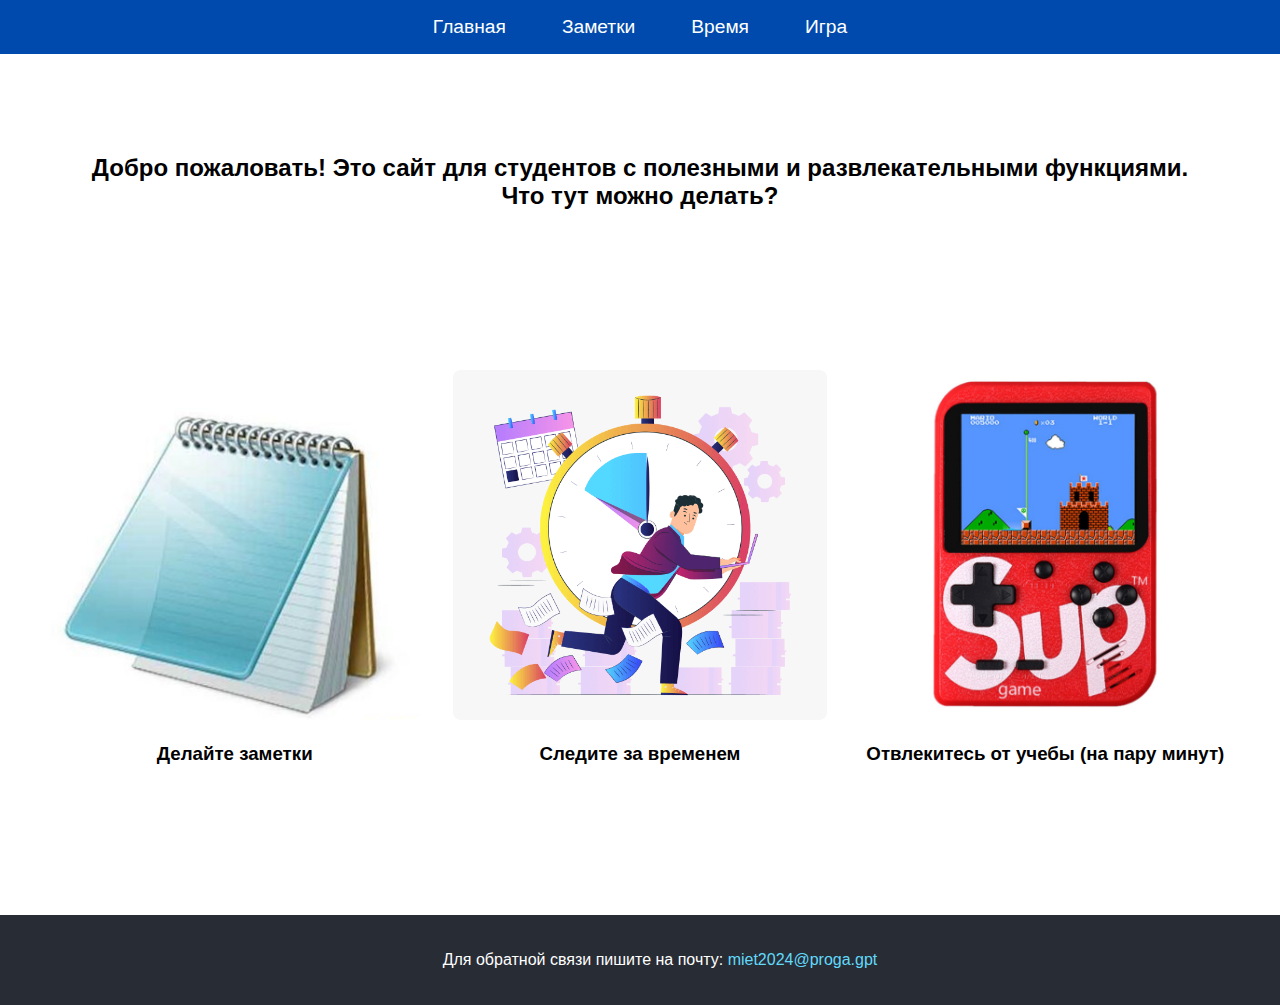
==== pages/index.html @ 40da5198 "Initial commit" ====
<!DOCTYPE html>
<html lang="en">
  <head>
    <meta charset="UTF-8" />
    <meta name="viewport" content="width=device-width, initial-scale=1.0" />
    <link rel="stylesheet" href="/styles/style.css" />
    <link rel="stylesheet" href="/styles/general.css" />
    <title>Главная</title>
    <script src="/script/header.js" defer></script>
  </head>
  <body>
    <main>
      <h2>
        Добро пожаловать! Это сайт для студентов с полезными и развлекательными
        функциями. <br />
        Что тут можно делать?
      </h2>

      <div class="image-gallery">
        <div class="image-item">
          <a href="notebook.html">
            <img src="/images/note.png" alt="заметки" />
          </a>
          <h3>Делайте заметки</h3>
        </div>
        <div class="image-item">
          <a href="time.html">
            <img src="/images/dedline.png" alt="Трекер времени" />
          </a>
          <h3>Следите за временем</h3>
        </div>
        <div class="image-item">
          <a href="game.html">
            <img src="/images/game.jpg" alt="Развлечения" />
          </a>
          <h3>Отвлекитесь от учебы (на пару минут)</h3>
        </div>
      </div>
    </main>
    <footer>
      <p>
        Для обратной связи пишите на почту:
        <a href="">miet2024@proga.gpt</a>
      </p>
    </footer>
  </body>
</html>
---- styles/style.css ----
main {
  text-align: center;
  margin: 2rem;
}

h1,
h2 {
  margin-top: 100px;
}

.image-gallery {
  display: flex;
  justify-content: space-between;
  margin-top: 10rem;
}

.image-item {
  flex: 1; /* Каждый элемент будет занимать равное пространство */
  margin: 0 1rem; /* Отступы между картинами */
  max-width: 400px; /* Максимальная ширина для каждого изображения */
  overflow: hidden; /* Скрыть лишнюю часть изображения, если оно не помещается */
}

.image-item img {
  width: 100%; /* Изображение будет занимать всю ширину контейнера */
  height: 350px; /* Фиксированная высота для всех изображений */
  object-fit: cover; /* Изображение заполнит контейнер, сохраняя пропорции */
  border-radius: 8px; /* Закругленные углы изображения */
}

textarea {
  width: 80%;
  height: 200px;
  margin: 1rem 0;
}

button {
  padding: 0.5rem 1rem;
  font-size: 1rem;
  background-color: #004aad;
  color: white;
  border: none;
  border-radius: 5px;
  cursor: pointer;
}

button:hover {
  background-color: #87ceeb;
}

footer {
  background-color: #282c34; /* Темный фон */
  color: #ffffff; /* Белый текст */
  padding: 20px; /* Отступы внутри футера */
  text-align: center; /* Центрирование текста */
  position: relative; /* Относительное позиционирование */
  bottom: -100px; /* Расположение внизу страницы */
  width: 100%; /* Ширина на всю страницу */
}

footer a {
  color: #61dafb; /* Цвет ссылки */
  text-decoration: none; /* Убираем подчеркивание */
}

footer a:hover {
  text-decoration: underline; /* Подчеркивание ссылки при наведении */
}
---- styles/general.css ----
body {
  font-family: Arial, sans-serif;
  margin: 0;
  padding: 0;
}

header {
  background-color: #004aad;
  padding: 1rem;
}

.navbar {
  display: flex;
  justify-content: center;
  gap: 3.5rem;
}

.nav-link {
  color: white;
  text-decoration: none;
  font-size: 1.2rem;
}

.nav-link:hover {
  text-decoration: underline;
}
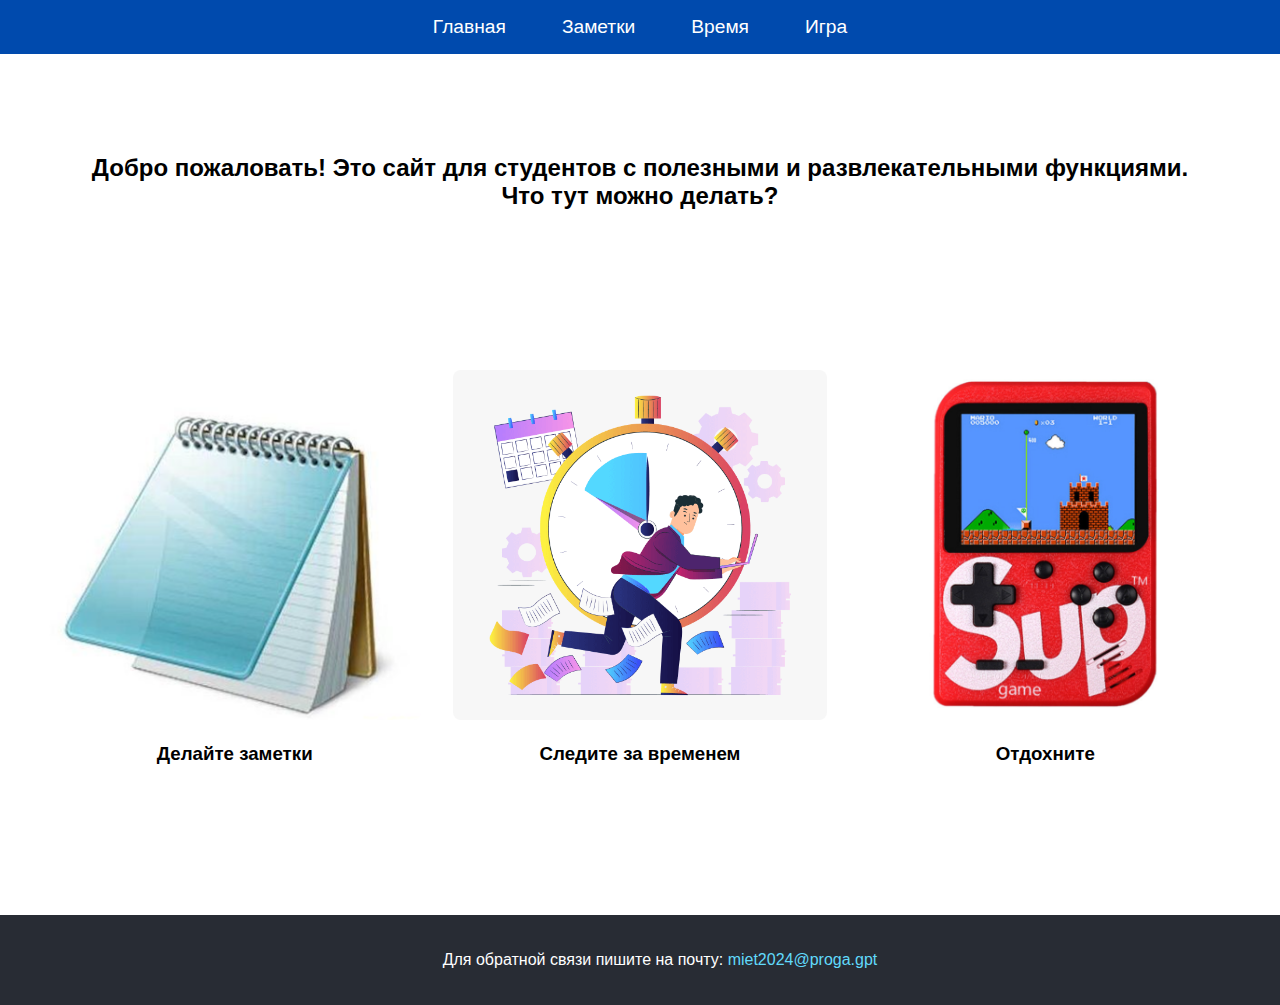
==== commit e4b52300: "Исправление ошибок" ====
--- a/pages/index.html
+++ b/pages/index.html
@@ -5,6 +5,7 @@
     <meta name="viewport" content="width=device-width, initial-scale=1.0" />
     <link rel="stylesheet" href="/styles/style.css" />
     <link rel="stylesheet" href="/styles/general.css" />
+    <link rel="icon" href="/images/hisam.jpg" type="image/x-icon" />
     <title>Главная</title>
     <script src="/script/header.js" defer></script>
   </head>
@@ -33,7 +34,7 @@
           <a href="game.html">
             <img src="/images/game.jpg" alt="Развлечения" />
           </a>
-          <h3>Отвлекитесь от учебы (на пару минут)</h3>
+          <h3>Отдохните</h3>
         </div>
       </div>
     </main>
